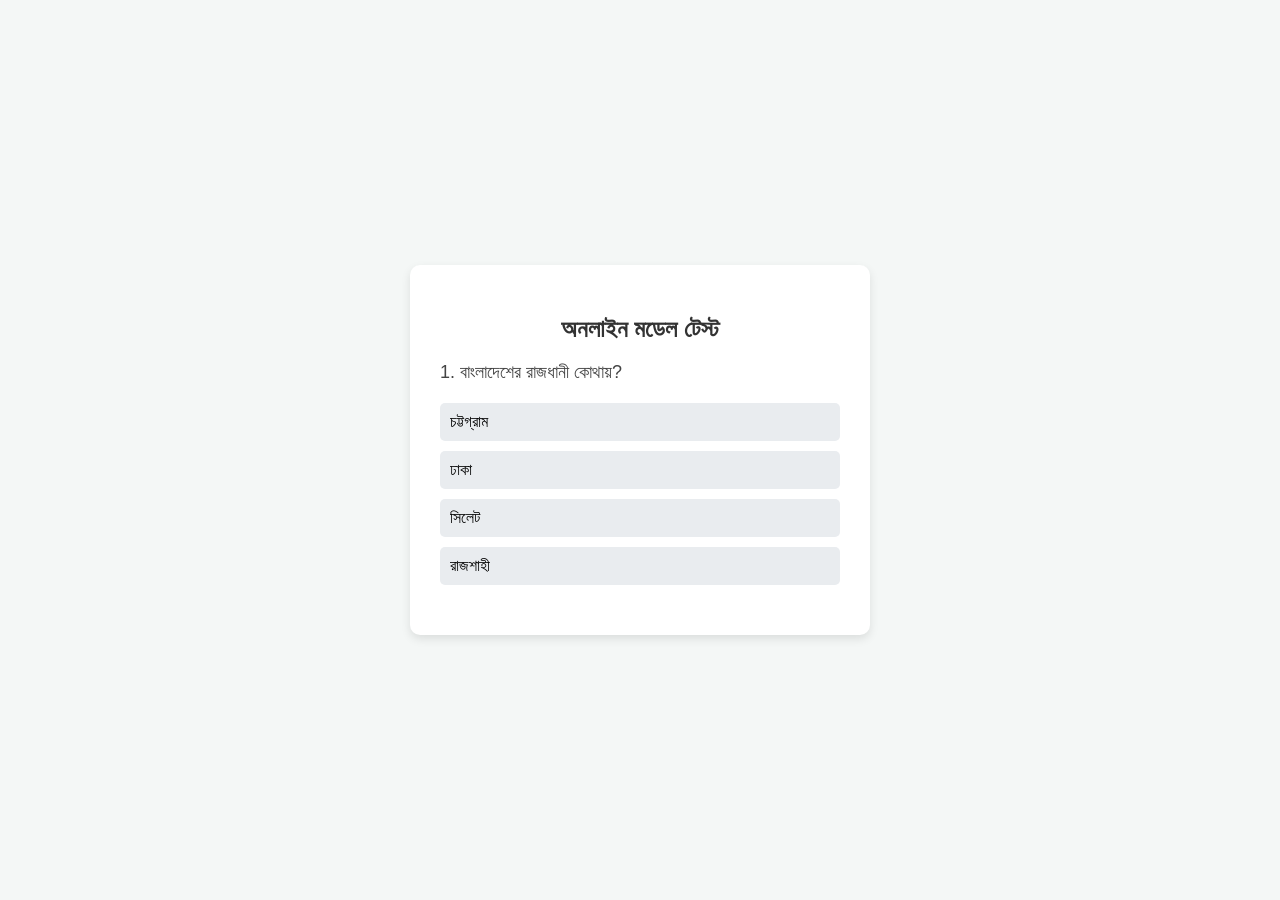
==== index.html @ a005f25f "Add initial HTML structure for quiz platform" ====
<!DOCTYPE html>
<html lang="bn">
<head>
    <meta charset="UTF-8">
    <meta name="viewport" content="width=device-width, initial-scale=1.0">
    <title>অনলাইন এক্সাম প্ল্যাটফর্ম</title>
    <link rel="stylesheet" href="style.css">
</head>
<body>

    <div class="quiz-container">
        <h2>অনলাইন মডেল টেস্ট</h2>
        <div id="quiz">
            <div class="question" id="question">প্রশ্ন এখানে লোড হবে...</div>
            <div class="options" id="options">
                <!-- অপশনগুলো এখানে জাভাস্ক্রিপ্ট দ্বারা যুক্ত হবে -->
            </div>
        </div>
        <button id="next-btn" onclick="nextQuestion()">পরবর্তী প্রশ্ন</button>
        <div id="result" class="result"></div>
    </div>

    <script src="app.js"></script>
</body>
</html>
---- style.css ----
body {
    font-family: 'Segoe UI', Tahoma, Geneva, Verdana, sans-serif;
    background-color: #f4f7f6;
    display: flex;
    justify-content: center;
    align-items: center;
    height: 100vh;
    margin: 0;
}

.quiz-container {
    background: #ffffff;
    padding: 30px;
    border-radius: 10px;
    box-shadow: 0 4px 10px rgba(0, 0, 0, 0.1);
    width: 400px;
}

h2 {
    text-align: center;
    color: #333;
}

.question {
    font-size: 18px;
    margin-bottom: 20px;
    color: #444;
}

.options button {
    display: block;
    width: 100%;
    padding: 10px;
    margin-bottom: 10px;
    background: #e9ecef;
    border: none;
    border-radius: 5px;
    cursor: pointer;
    font-size: 16px;
    text-align: left;
    transition: 0.3s;
}

.options button:hover {
    background: #007bff;
    color: white;
}

#next-btn {
    width: 100%;
    padding: 10px;
    background: #28a745;
    color: white;
    border: none;
    border-radius: 5px;
    cursor: pointer;
    font-size: 16px;
    margin-top: 15px;
}

.result {
    text-align: center;
    font-size: 20px;
    font-weight: bold;
    margin-top: 20px;
}
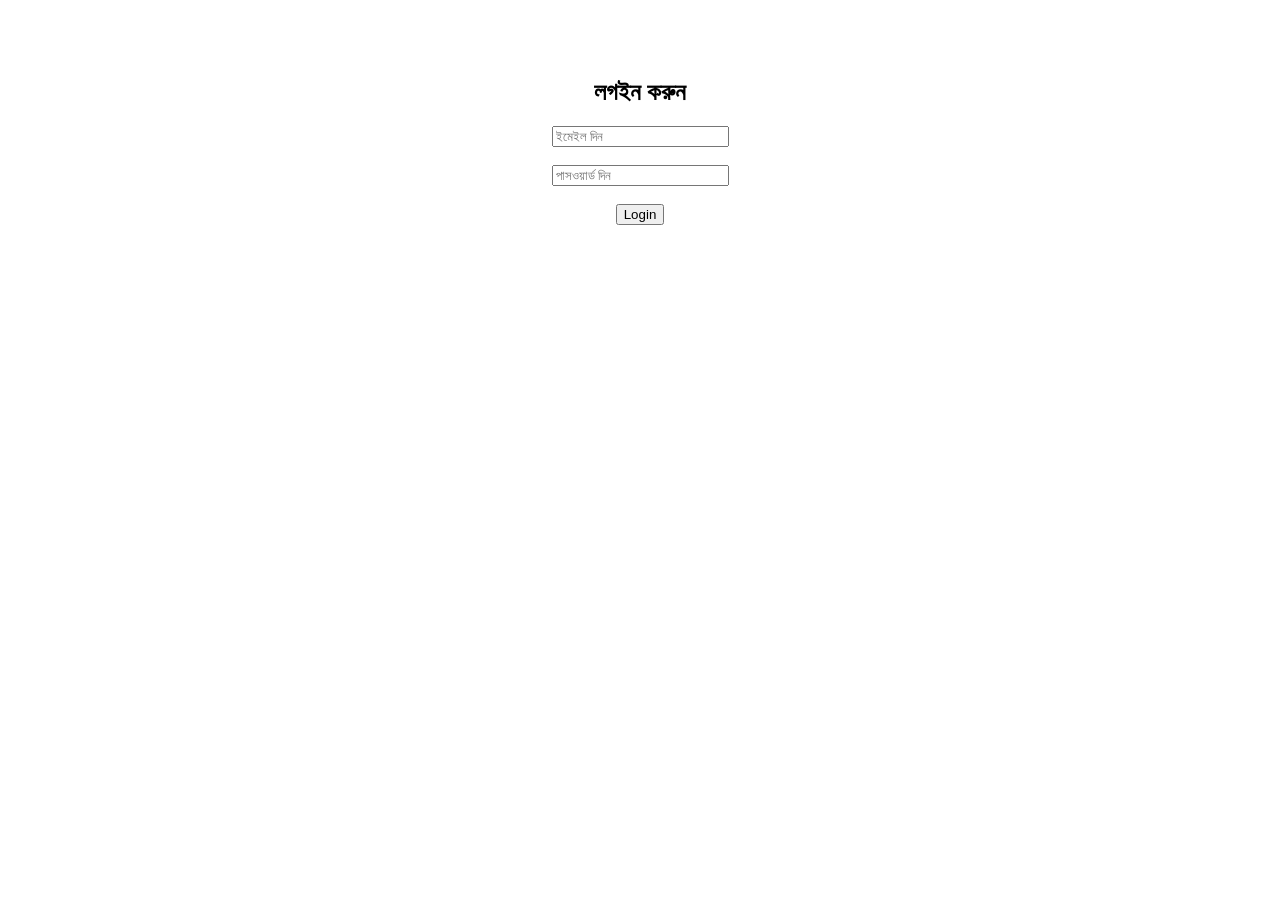
==== commit 7d2fd74e: "Revamp index.html for Siyam Dashboard" ====
--- a/index.html
+++ b/index.html
@@ -1,25 +1,54 @@
-<!DOCTYPE html>
+ <!DOCTYPE html>
 <html lang="bn">
 <head>
     <meta charset="UTF-8">
-    <meta name="viewport" content="width=device-width, initial-scale=1.0">
-    <title>অনলাইন এক্সাম প্ল্যাটফর্ম</title>
-    <link rel="stylesheet" href="style.css">
+    <title>Siyam Dashboard</title>
+    <style>
+        body { font-family: sans-serif; text-align: center; padding: 50px; }
+        .hidden { display: none; }
+        .dashboard-btn { padding: 15px 30px; margin: 10px; cursor: pointer; display: block; width: 200px; margin-left: auto; margin-right: auto; }
+    </style>
 </head>
 <body>
 
-    <div class="quiz-container">
-        <h2>অনলাইন মডেল টেস্ট</h2>
-        <div id="quiz">
-            <div class="question" id="question">প্রশ্ন এখানে লোড হবে...</div>
-            <div class="options" id="options">
-                <!-- অপশনগুলো এখানে জাভাস্ক্রিপ্ট দ্বারা যুক্ত হবে -->
-            </div>
-        </div>
-        <button id="next-btn" onclick="nextQuestion()">পরবর্তী প্রশ্ন</button>
-        <div id="result" class="result"></div>
+    <!-- লগইন সেকশন -->
+    <div id="login-section">
+        <h2>লগইন করুন</h2>
+        <input type="email" id="email" placeholder="ইমেইল দিন"><br><br>
+        <input type="password" id="password" placeholder="পাসওয়ার্ড দিন"><br><br>
+        <button onclick="checkLogin()">Login</button>
     </div>
 
-    <script src="app.js"></script>
+    <!-- ড্যাশবোর্ড সেকশন -->
+    <div id="dashboard" class="hidden">
+        <h1>স্বাগতম, Siyam!</h1>
+        <button class="dashboard-btn" onclick="showSection('home')">Home</button>
+        <button class="dashboard-btn" onclick="showSection('exam')">Exam</button>
+        <button class="dashboard-btn" onclick="showSection('profile')">Profile</button>
+        <button class="dashboard-btn" onclick="showSection('leaderboard')">Leaderboard</button>
+        <button class="dashboard-btn" onclick="location.reload()" style="background: red; color: white;">Logout</button>
+    </div>
+
+    <div id="content-area"></div>
+
+    <script>
+        function checkLogin() {
+            const email = document.getElementById('email').value;
+            const pass = document.getElementById('password').value;
+
+            if (email === "siyam19065@gmail.com" && pass === "Siyam123@#") {
+                document.getElementById('login-section').style.display = 'none';
+                document.getElementById('dashboard').classList.remove('hidden');
+            } else {
+                alert("ভুল ইমেইল বা পাসওয়ার্ড!");
+            }
+        }
+
+        function showSection(section) {
+            const area = document.getElementById('content-area');
+            area.innerHTML = `<h2>আপনি এখন ${section.toUpperCase()} সেকশনে আছেন</h2>`;
+        }
+    </script>
 </body>
 </html>
+
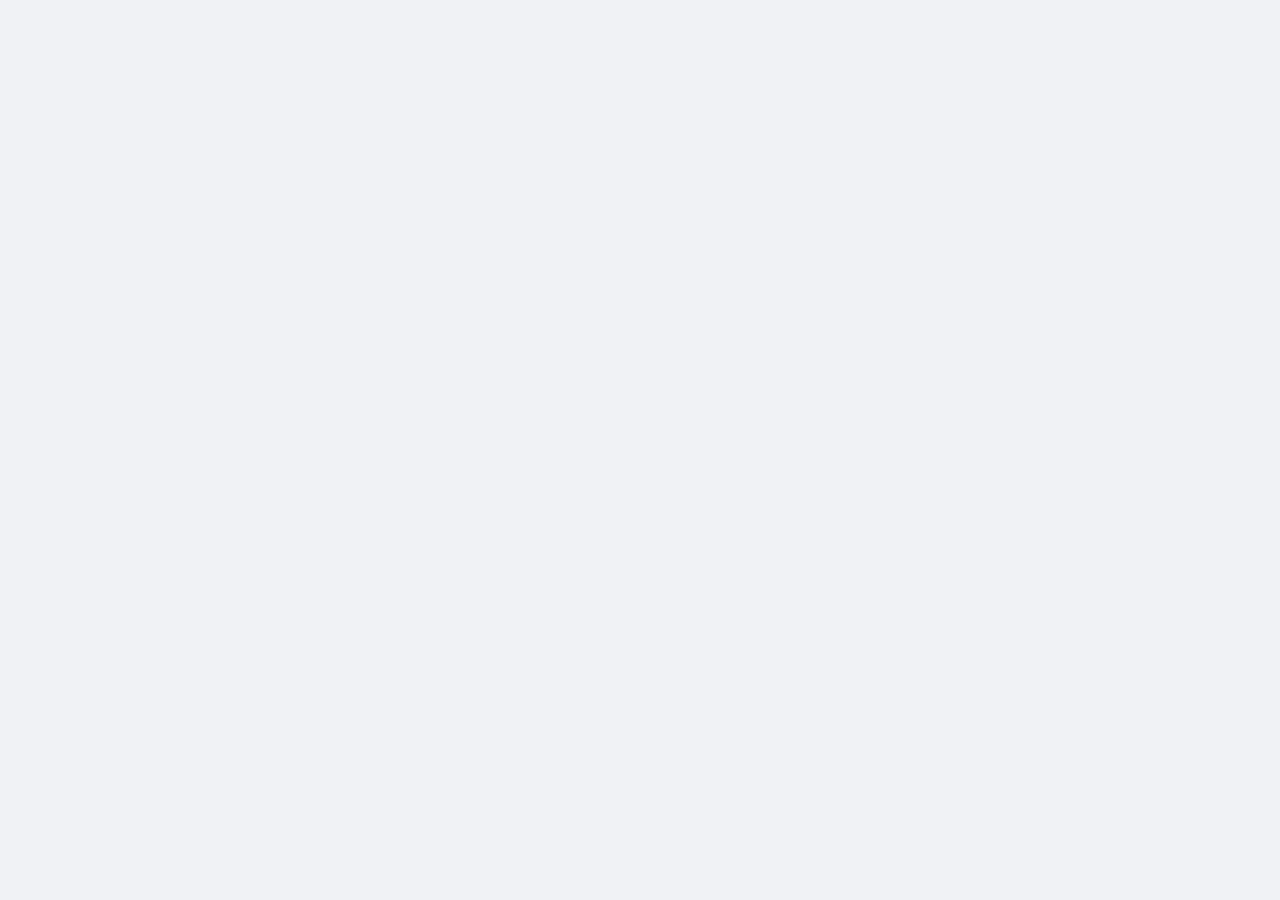
==== commit 339e0ed0: "Revamp index.html for dashboard layout and styles Updated HTML structure and styles for the dashboar" ====
--- a/index.html
+++ b/index.html
@@ -1,54 +1,370 @@
- <!DOCTYPE html>
+<!DOCTYPE html>
 <html lang="bn">
 <head>
     <meta charset="UTF-8">
-    <title>Siyam Dashboard</title>
+    <meta name="viewport" content="width=device-width, initial-scale=1.0">
+    <title>প্রো এক্সাম ড্যাশবোর্ড | ন্যানো টেকনোলজি</title>
+    <!-- Google Fonts (Poppins & Noto Sans Bengali) -->
+    <link href="https://fonts.googleapis.com/css2?family=Poppins:wght@300;400;500;600;700&family=Noto+Sans+Bengali:wght@400;500;700&display=swap" rel="stylesheet">
+    <!-- Font Awesome Icons -->
+    <link rel="stylesheet" href="https://cdnjs.cloudflare.com/ajax/libs/font-awesome/6.4.0/css/all.min.css">
+    
     <style>
-        body { font-family: sans-serif; text-align: center; padding: 50px; }
-        .hidden { display: none; }
-        .dashboard-btn { padding: 15px 30px; margin: 10px; cursor: pointer; display: block; width: 200px; margin-left: auto; margin-right: auto; }
-    </style>
-</head>
-<body>
-
-    <!-- লগইন সেকশন -->
-    <div id="login-section">
-        <h2>লগইন করুন</h2>
-        <input type="email" id="email" placeholder="ইমেইল দিন"><br><br>
-        <input type="password" id="password" placeholder="পাসওয়ার্ড দিন"><br><br>
-        <button onclick="checkLogin()">Login</button>
-    </div>
-
-    <!-- ড্যাশবোর্ড সেকশন -->
-    <div id="dashboard" class="hidden">
-        <h1>স্বাগতম, Siyam!</h1>
-        <button class="dashboard-btn" onclick="showSection('home')">Home</button>
-        <button class="dashboard-btn" onclick="showSection('exam')">Exam</button>
-        <button class="dashboard-btn" onclick="showSection('profile')">Profile</button>
-        <button class="dashboard-btn" onclick="showSection('leaderboard')">Leaderboard</button>
-        <button class="dashboard-btn" onclick="location.reload()" style="background: red; color: white;">Logout</button>
-    </div>
-
-    <div id="content-area"></div>
-
-    <script>
-        function checkLogin() {
-            const email = document.getElementById('email').value;
-            const pass = document.getElementById('password').value;
-
-            if (email === "siyam19065@gmail.com" && pass === "Siyam123@#") {
-                document.getElementById('login-section').style.display = 'none';
-                document.getElementById('dashboard').classList.remove('hidden');
-            } else {
-                alert("ভুল ইমেইল বা পাসওয়ার্ড!");
-            }
-        }
-
-        function showSection(section) {
-            const area = document.getElementById('content-area');
-            area.innerHTML = `<h2>আপনি এখন ${section.toUpperCase()} সেকশনে আছেন</h2>`;
-        }
-    </script>
-</body>
-</html>
-
+        /* --- CSS VARIABLES & RESET --- */
+        :root {
+            --primary-color: #3b82f6; /* আধুনিক ব্লু */
+            --secondary-color: #10b981; /* সাকসেস গ্রিন */
+            --bg-color: #f0f2f5;
+            --sidebar-color: #ffffff;
+            --text-dark: #1f2937;
+            --text-light: #6b7280;
+            --card-shadow: 0 10px 15px -3px rgba(0, 0, 0, 0.1), 0 4px 6px -2px rgba(0, 0, 0, 0.05);
+            --font-primary: 'Poppins', sans-serif;
+            --font-bengali: 'Noto Sans Bengali', sans-serif;
+        }
+
+        * {
+            margin: 0;
+            padding: 0;
+            box-sizing: border-box;
+        }
+
+        body {
+            font-family: var(--font-primary);
+            background-color: var(--bg-color);
+            color: var(--text-dark);
+            display: flex;
+            min-height: 100vh;
+            overflow-x: hidden;
+        }
+
+        /* --- LOGIN SECTION (Initial State) --- */
+        #login-section {
+            position: fixed;
+            top: 0; left: 0; width: 100%; height: 100%;
+            background: linear-gradient(135h, #667eea 0%, #764ba2 100%);
+            display: flex;
+            justify-content: center;
+            align-items: center;
+            z-index: 1000;
+            padding: 20px;
+        }
+
+        .login-box {
+            background: rgba(255, 255, 255, 0.95);
+            padding: 40px;
+            border-radius: 20px;
+            width: 100%;
+            max-width: 400px;
+            box-shadow: 0 15px 25px rgba(0,0,0,0.2);
+            text-align: center;
+            backdrop-filter: blur(10px);
+        }
+
+        .login-box h2 {
+            font-family: var(--font-bengali);
+            color: var(--text-dark);
+            margin-bottom: 10px;
+        }
+
+        .login-box p { color: var(--text-light); margin-bottom: 30px; }
+
+        .input-group {
+            position: relative;
+            margin-bottom: 20px;
+            text-align: left;
+        }
+
+        .input-group i {
+            position: absolute;
+            left: 15px;
+            top: 50%;
+            transform: translateY(-50%);
+            color: var(--text-light);
+        }
+
+        .input-group input {
+            width: 100%;
+            padding: 15px 15px 15px 45px;
+            border: 2px solid #e5e7eb;
+            border-radius: 12px;
+            font-size: 16px;
+            transition: all 0.3s;
+        }
+
+        .input-group input:focus {
+            border-color: var(--primary-color);
+            outline: none;
+            box-shadow: 0 0 0 4px rgba(59, 130, 246, 0.1);
+        }
+
+        .login-btn {
+            width: 100%;
+            padding: 15px;
+            background: var(--primary-color);
+            color: white;
+            border: none;
+            border-radius: 12px;
+            font-size: 18px;
+            font-weight: 600;
+            cursor: pointer;
+            transition: background 0.3s;
+            font-family: var(--font-bengali);
+        }
+
+        .login-btn:hover { background: #2563eb; }
+
+        .error-msg {
+            color: #ef4444;
+            margin-top: 10px;
+            font-size: 14px;
+            display: none;
+        }
+
+        /* --- DASHBOARD LAYOUT (Hidden by default) --- */
+        #dashboard-section {
+            display: none;
+            width: 100%;
+            display: flex;
+        }
+
+        /* Sidebar */
+        .sidebar {
+            width: 280px;
+            background: var(--sidebar-color);
+            padding: 30px;
+            display: flex;
+            flex-direction: column;
+            box-shadow: 2px 0 10px rgba(0,0,0,0.05);
+            position: fixed;
+            height: 100vh;
+            left: 0;
+            top: 0;
+            transition: all 0.3s ease;
+            z-index: 100;
+        }
+
+        .brand-logo {
+            font-size: 24px;
+            font-weight: 700;
+            color: var(--primary-color);
+            margin-bottom: 50px;
+            display: flex;
+            align-items: center;
+            gap: 10px;
+        }
+
+        .brand-logo img { width: 40px; height: 40px; }
+
+        .nav-links { list-style: none; }
+
+        .nav-links li { margin-bottom: 15px; }
+
+        .nav-links a {
+            text-decoration: none;
+            color: var(--text-light);
+            padding: 15px 20px;
+            display: flex;
+            align-items: center;
+            gap: 15px;
+            border-radius: 12px;
+            transition: all 0.3s;
+            font-weight: 500;
+            font-family: var(--font-bengali);
+        }
+
+        .nav-links a:hover, .nav-links a.active {
+            background: rgba(59, 130, 246, 0.1);
+            color: var(--primary-color);
+        }
+
+        .nav-links a i { width: 20px; text-align: center; }
+
+        .logout-link { margin-top: auto; color: #ef4444 !important; }
+        .logout-link:hover { background: rgba(239, 68, 68, 0.1) !important; }
+
+        /* Main Content */
+        .main-content {
+            margin-left: 280px;
+            flex: 1;
+            padding: 40px;
+            transition: margin-left 0.3s ease;
+        }
+
+        /* Header */
+        .header {
+            display: flex;
+            justify-content: space-between;
+            align-items: center;
+            margin-bottom: 40px;
+        }
+
+        .welcome-text h1 { font-size: 28px; font-weight: 700; color: var(--text-dark); }
+        .welcome-text p { color: var(--text-light); margin-top: 5px; }
+
+        .header-profile {
+            display: flex;
+            align-items: center;
+            gap: 15px;
+            background: white;
+            padding: 10px 20px;
+            border-radius: 50px;
+            box-shadow: var(--card-shadow);
+        }
+
+        .header-profile img { width: 40px; height: 40px; border-radius: 50%; }
+        .header-profile span { font-weight: 600; }
+
+        /* Dashboard Sections */
+        .content-section { display: none; opacity: 0; transition: opacity 0.5s ease; }
+        .content-section.active-section { display: block; opacity: 1; }
+
+        /* Cards Grid */
+        .dashboard-cards {
+            display: grid;
+            grid-template-columns: repeat(auto-fit, minmax(300px, 1fr));
+            gap: 30px;
+        }
+
+        .stat-card {
+            background: white;
+            padding: 30px;
+            border-radius: 20px;
+            box-shadow: var(--card-shadow);
+            display: flex;
+            align-items: center;
+            gap: 20px;
+            transition: transform 0.3s;
+        }
+
+        .stat-card:hover { transform: translateY(-5px); }
+
+        .icon-box {
+            width: 60px; height: 60px;
+            border-radius: 15px;
+            display: flex;
+            justify-content: center;
+            align-items: center;
+            font-size: 24px;
+        }
+
+        .stat-details h3 { font-size: 16px; color: var(--text-light); margin-bottom: 5px; }
+        .stat-details p { font-size: 24px; font-weight: 700; color: var(--text-dark); }
+
+        /* Colors for icons */
+        .bg-blue { background-color: rgba(59, 130, 246, 0.1); color: #3b82f6; }
+        .bg-green { background-color: rgba(16, 185, 129, 0.1); color: #10b981; }
+        .bg-yellow { background-color: rgba(245, 158, 11, 0.1); color: #f59e0b; }
+        .bg-red { background-color: rgba(239, 68, 68, 0.1); color: #ef4444; }
+
+        /* Exam Cards */
+        .exam-list {
+            display: grid;
+            grid-template-columns: repeat(auto-fill, minmax(280px, 1fr));
+            gap: 20px;
+            margin-top: 20px;
+        }
+
+        .exam-card {
+            background: white;
+            border-radius: 15px;
+            padding: 20px;
+            box-shadow: var(--card-shadow);
+            position: relative;
+            overflow: hidden;
+        }
+
+        .exam-card::before {
+            content: '';
+            position: absolute;
+            top: 0; left: 0;
+            width: 5px; height: 100%;
+            background: var(--primary-color);
+        }
+
+        .exam-header {
+            display: flex;
+            justify-content: space-between;
+            align-items: center;
+            margin-bottom: 15px;
+        }
+
+        .exam-type {
+            font-size: 12px; font-weight: 600;
+            color: var(--primary-color);
+            background: rgba(59, 130, 246, 0.1);
+            padding: 4px 10px;
+            border-radius: 20px;
+        }
+
+        .exam-status { font-size: 12px; color: var(--secondary-color); }
+
+        .exam-card h3 { font-family: var(--font-bengali); font-size: 18px; margin-bottom: 10px; }
+        .exam-meta { display: flex; gap: 15px; font-size: 14px; color: var(--text-light); margin-bottom: 15px; }
+        .exam-meta span { display: flex; align-items: center; gap: 5px; }
+
+        .start-exam-btn {
+            width: 100%;
+            padding: 12px;
+            background: var(--primary-color);
+            color: white;
+            border: none;
+            border-radius: 10px;
+            font-weight: 600;
+            cursor: pointer;
+            text-decoration: none;
+            display: inline-block;
+            text-align: center;
+            font-family: var(--font-bengali);
+        }
+        
+        .start-exam-btn:hover { background: #2563eb; }
+
+        /* Profile Section */
+        .profile-card {
+            background: white;
+            border-radius: 20px;
+            padding: 40px;
+            box-shadow: var(--card-shadow);
+            text-align: center;
+            max-width: 600px;
+            margin: 0 auto;
+        }
+
+        .profile-large-img { width: 120px; height: 120px; border-radius: 50%; margin-bottom: 20px; border: 5px solid var(--bg-color); }
+        .profile-card h2 { font-size: 24px; margin-bottom: 10px; }
+        .profile-card p.email { color: var(--text-light); margin-bottom: 20px; }
+        
+        .profile-stats {
+            display: flex; justify-content: center; gap: 30px;
+            border-top: 1px solid #e5e7eb;
+            border-bottom: 1px solid #e5e7eb;
+            padding: 20px 0;
+            margin-bottom: 20px;
+        }
+        .p-stat-box h4 { font-size: 14px; color: var(--text-light); }
+        .p-stat-box p { font-size: 20px; font-weight: 700; color: var(--primary-color); }
+
+        .edit-profile-btn {
+            padding: 10px 30px;
+            background: var(--bg-color);
+            color: var(--text-dark);
+            border: none;
+            border-radius: 10px;
+            cursor: pointer;
+            font-weight: 500;
+        }
+
+        /* Leaderboard Table */
+        .leaderboard-table {
+            background: white;
+            border-radius: 20px;
+            box-shadow: var(--card-shadow);
+            overflow: hidden;
+        }
+
+        table { width: 100%; border-collapse: collapse; }
+        th, td { text-align: left; padding: 20px; border-bottom: 1px solid #e5e7eb; font-family: var(--font-bengali); }
+        th { background: #f9fafb; font-weight: 600; color: var(--text-light); font-family: var(--font-primary); font-size: 14px;}
+        
+        .rank-cell { display: flex; align-items: center;
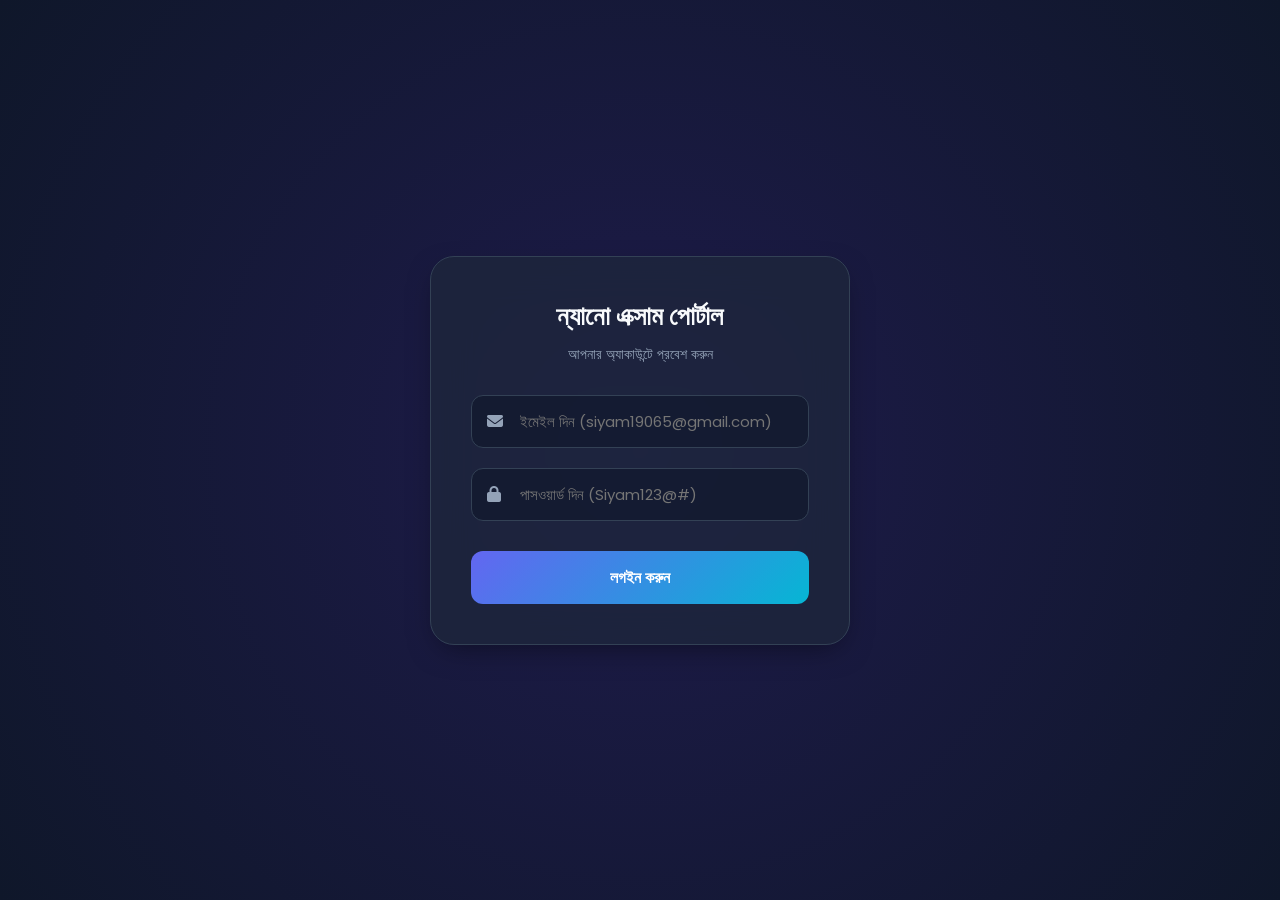
==== commit 9514a0cf: "Update index.html" ====
--- a/index.html
+++ b/index.html
@@ -3,46 +3,44 @@
 <head>
     <meta charset="UTF-8">
     <meta name="viewport" content="width=device-width, initial-scale=1.0">
-    <title>প্রো এক্সাম ড্যাশবোর্ড | ন্যানো টেকনোলজি</title>
-    <!-- Google Fonts (Poppins & Noto Sans Bengali) -->
+    <title>প্রো এক্সাম প্ল্যাটফর্ম | ন্যানো টেকনোলজি</title>
+    <!-- Google Fonts -->
     <link href="https://fonts.googleapis.com/css2?family=Poppins:wght@300;400;500;600;700&family=Noto+Sans+Bengali:wght@400;500;700&display=swap" rel="stylesheet">
-    <!-- Font Awesome Icons -->
+    <!-- FontAwesome Icons -->
     <link rel="stylesheet" href="https://cdnjs.cloudflare.com/ajax/libs/font-awesome/6.4.0/css/all.min.css">
     
     <style>
-        /* --- CSS VARIABLES & RESET --- */
         :root {
-            --primary-color: #3b82f6; /* আধুনিক ব্লু */
-            --secondary-color: #10b981; /* সাকসেস গ্রিন */
-            --bg-color: #f0f2f5;
-            --sidebar-color: #ffffff;
-            --text-dark: #1f2937;
-            --text-light: #6b7280;
-            --card-shadow: 0 10px 15px -3px rgba(0, 0, 0, 0.1), 0 4px 6px -2px rgba(0, 0, 0, 0.05);
-            --font-primary: 'Poppins', sans-serif;
-            --font-bengali: 'Noto Sans Bengali', sans-serif;
+            --primary: #6366f1;
+            --primary-dark: #4f46e5;
+            --accent: #06b6d4;
+            --bg-dark: #0f172a;
+            --bg-card: #1e293b;
+            --text-main: #f8fafc;
+            --text-muted: #94a3b8;
+            --border-color: #334155;
+            --shadow: 0 10px 30px -10px rgba(0,0,0,0.5);
         }
 
         * {
             margin: 0;
             padding: 0;
             box-sizing: border-box;
+            font-family: 'Poppins', 'Noto Sans Bengali', sans-serif;
         }
 
         body {
-            font-family: var(--font-primary);
-            background-color: var(--bg-color);
-            color: var(--text-dark);
-            display: flex;
+            background-color: var(--bg-dark);
+            color: var(--text-main);
             min-height: 100vh;
             overflow-x: hidden;
         }
 
-        /* --- LOGIN SECTION (Initial State) --- */
-        #login-section {
+        /* --- LOGIN SECTION --- */
+        #login-screen {
             position: fixed;
             top: 0; left: 0; width: 100%; height: 100%;
-            background: linear-gradient(135h, #667eea 0%, #764ba2 100%);
+            background: radial-gradient(circle at center, #1e1b4b 0%, #0f172a 100%);
             display: flex;
             justify-content: center;
             align-items: center;
@@ -50,24 +48,29 @@
             padding: 20px;
         }
 
-        .login-box {
-            background: rgba(255, 255, 255, 0.95);
+        .login-card {
+            background: rgba(30, 41, 59, 0.7);
+            backdrop-filter: blur(20px);
+            border: 1px solid var(--border-color);
             padding: 40px;
-            border-radius: 20px;
+            border-radius: 24px;
             width: 100%;
-            max-width: 400px;
-            box-shadow: 0 15px 25px rgba(0,0,0,0.2);
+            max-width: 420px;
+            box-shadow: var(--shadow);
             text-align: center;
-            backdrop-filter: blur(10px);
-        }
-
-        .login-box h2 {
-            font-family: var(--font-bengali);
-            color: var(--text-dark);
-            margin-bottom: 10px;
-        }
-
-        .login-box p { color: var(--text-light); margin-bottom: 30px; }
+        }
+
+        .login-card h2 {
+            font-size: 26px;
+            margin-bottom: 8px;
+            color: var(--text-main);
+        }
+
+        .login-card p {
+            color: var(--text-muted);
+            font-size: 14px;
+            margin-bottom: 30px;
+        }
 
         .input-group {
             position: relative;
@@ -77,294 +80,397 @@
 
         .input-group i {
             position: absolute;
-            left: 15px;
+            left: 16px;
             top: 50%;
             transform: translateY(-50%);
-            color: var(--text-light);
+            color: var(--text-muted);
         }
 
         .input-group input {
             width: 100%;
-            padding: 15px 15px 15px 45px;
-            border: 2px solid #e5e7eb;
+            padding: 14px 16px 14px 48px;
+            background: rgba(15, 23, 42, 0.6);
+            border: 1px solid var(--border-color);
             border-radius: 12px;
-            font-size: 16px;
-            transition: all 0.3s;
+            color: white;
+            font-size: 15px;
+            transition: all 0.3s ease;
         }
 
         .input-group input:focus {
-            border-color: var(--primary-color);
+            border-color: var(--primary);
             outline: none;
-            box-shadow: 0 0 0 4px rgba(59, 130, 246, 0.1);
+            box-shadow: 0 0 0 3px rgba(99, 102, 241, 0.2);
         }
 
         .login-btn {
             width: 100%;
-            padding: 15px;
-            background: var(--primary-color);
-            color: white;
+            padding: 14px;
+            background: linear-gradient(135deg, var(--primary), var(--accent));
             border: none;
             border-radius: 12px;
-            font-size: 18px;
+            color: white;
+            font-size: 16px;
             font-weight: 600;
             cursor: pointer;
-            transition: background 0.3s;
-            font-family: var(--font-bengali);
-        }
-
-        .login-btn:hover { background: #2563eb; }
-
-        .error-msg {
+            transition: opacity 0.3s ease;
+            margin-top: 10px;
+        }
+
+        .login-btn:hover {
+            opacity: 0.9;
+        }
+
+        .error-text {
             color: #ef4444;
-            margin-top: 10px;
-            font-size: 14px;
+            font-size: 13px;
+            margin-top: 15px;
             display: none;
         }
 
-        /* --- DASHBOARD LAYOUT (Hidden by default) --- */
-        #dashboard-section {
+        /* --- DASHBOARD SECTION --- */
+        #dashboard-screen {
             display: none;
-            width: 100%;
-            display: flex;
+            min-height: 100vh;
         }
 
         /* Sidebar */
         .sidebar {
-            width: 280px;
-            background: var(--sidebar-color);
+            width: 260px;
+            background: var(--bg-card);
+            border-right: 1px solid var(--border-color);
+            position: fixed;
+            top: 0; left: 0; height: 100%;
+            padding: 30px 20px;
+            display: flex;
+            flex-direction: column;
+            z-index: 100;
+        }
+
+        .brand {
+            font-size: 22px;
+            font-weight: 700;
+            color: var(--accent);
+            margin-bottom: 40px;
+            display: flex;
+            align-items: center;
+            gap: 12px;
+        }
+
+        .nav-menu {
+            list-style: none;
+            display: flex;
+            flex-direction: column;
+            gap: 10px;
+            flex: 1;
+        }
+
+        .nav-item a {
+            display: flex;
+            align-items: center;
+            gap: 15px;
+            padding: 14px 18px;
+            color: var(--text-muted);
+            text-decoration: none;
+            border-radius: 12px;
+            font-weight: 500;
+            transition: all 0.3s ease;
+        }
+
+        .nav-item a:hover, .nav-item a.active {
+            background: rgba(99, 102, 241, 0.15);
+            color: var(--text-main);
+            border-left: 4px solid var(--primary);
+        }
+
+        .logout-btn {
+            background: rgba(239, 68, 68, 0.1);
+            color: #ef4444 !important;
+            border-radius: 12px;
+            padding: 14px 18px;
+            border: none;
+            cursor: pointer;
+            display: flex;
+            align-items: center;
+            gap: 15px;
+            font-weight: 500;
+            width: 100%;
+            transition: background 0.3s;
+        }
+        .logout-btn:hover {
+            background: rgba(239, 68, 68, 0.2);
+        }
+
+        /* Main Content Area */
+        .main-container {
+            margin-left: 260px;
+            padding: 40px;
+        }
+
+        .top-header {
+            display: flex;
+            justify-content: space-between;
+            align-items: center;
+            margin-bottom: 40px;
+        }
+
+        .user-pill {
+            background: var(--bg-card);
+            border: 1px solid var(--border-color);
+            padding: 8px 16px;
+            border-radius: 50px;
+            display: flex;
+            align-items: center;
+            gap: 12px;
+        }
+
+        .user-pill img {
+            width: 35px; height: 35px;
+            border-radius: 50%;
+            object-fit: cover;
+        }
+
+        /* Panels */
+        .panel {
+            display: none;
+            animation: fadeIn 0.4s ease forwards;
+        }
+        .panel.active {
+            display: block;
+        }
+
+        @keyframes fadeIn {
+            from { opacity: 0; transform: translateY(10px); }
+            to { opacity: 1; transform: translateY(0); }
+        }
+
+        /* Stats Cards (Home) */
+        .stats-grid {
+            display: grid;
+            grid-template-columns: repeat(auto-fit, minmax(240px, 1fr));
+            gap: 20px;
+            margin-bottom: 30px;
+        }
+
+        .stat-card {
+            background: var(--bg-card);
+            border: 1px solid var(--border-color);
+            padding: 25px;
+            border-radius: 20px;
+            display: flex;
+            align-items: center;
+            gap: 20px;
+        }
+
+        .stat-icon {
+            width: 55px; height: 55px;
+            border-radius: 14px;
+            display: flex; justify-content: center; align-items: center;
+            font-size: 22px;
+            background: rgba(99, 102, 241, 0.1);
+            color: var(--primary);
+        }
+
+        .stat-info h3 { font-size: 14px; color: var(--text-muted); margin-bottom: 5px; }
+        .stat-info p { font-size: 24px; font-weight: 700; color: var(--text-main); }
+
+        /* General Card Design */
+        .content-card {
+            background: var(--bg-card);
+            border: 1px solid var(--border-color);
+            border-radius: 20px;
             padding: 30px;
-            display: flex;
-            flex-direction: column;
-            box-shadow: 2px 0 10px rgba(0,0,0,0.05);
-            position: fixed;
-            height: 100vh;
-            left: 0;
-            top: 0;
-            transition: all 0.3s ease;
-            z-index: 100;
-        }
-
-        .brand-logo {
-            font-size: 24px;
-            font-weight: 700;
-            color: var(--primary-color);
-            margin-bottom: 50px;
-            display: flex;
-            align-items: center;
-            gap: 10px;
-        }
-
-        .brand-logo img { width: 40px; height: 40px; }
-
-        .nav-links { list-style: none; }
-
-        .nav-links li { margin-bottom: 15px; }
-
-        .nav-links a {
-            text-decoration: none;
-            color: var(--text-light);
-            padding: 15px 20px;
-            display: flex;
-            align-items: center;
-            gap: 15px;
-            border-radius: 12px;
-            transition: all 0.3s;
-            font-weight: 500;
-            font-family: var(--font-bengali);
-        }
-
-        .nav-links a:hover, .nav-links a.active {
-            background: rgba(59, 130, 246, 0.1);
-            color: var(--primary-color);
-        }
-
-        .nav-links a i { width: 20px; text-align: center; }
-
-        .logout-link { margin-top: auto; color: #ef4444 !important; }
-        .logout-link:hover { background: rgba(239, 68, 68, 0.1) !important; }
-
-        /* Main Content */
-        .main-content {
-            margin-left: 280px;
-            flex: 1;
-            padding: 40px;
-            transition: margin-left 0.3s ease;
-        }
-
-        /* Header */
-        .header {
-            display: flex;
-            justify-content: space-between;
-            align-items: center;
-            margin-bottom: 40px;
-        }
-
-        .welcome-text h1 { font-size: 28px; font-weight: 700; color: var(--text-dark); }
-        .welcome-text p { color: var(--text-light); margin-top: 5px; }
-
-        .header-profile {
-            display: flex;
-            align-items: center;
-            gap: 15px;
-            background: white;
-            padding: 10px 20px;
-            border-radius: 50px;
-            box-shadow: var(--card-shadow);
-        }
-
-        .header-profile img { width: 40px; height: 40px; border-radius: 50%; }
-        .header-profile span { font-weight: 600; }
-
-        /* Dashboard Sections */
-        .content-section { display: none; opacity: 0; transition: opacity 0.5s ease; }
-        .content-section.active-section { display: block; opacity: 1; }
-
-        /* Cards Grid */
-        .dashboard-cards {
-            display: grid;
-            grid-template-columns: repeat(auto-fit, minmax(300px, 1fr));
-            gap: 30px;
-        }
-
-        .stat-card {
-            background: white;
-            padding: 30px;
-            border-radius: 20px;
-            box-shadow: var(--card-shadow);
-            display: flex;
-            align-items: center;
-            gap: 20px;
-            transition: transform 0.3s;
-        }
-
-        .stat-card:hover { transform: translateY(-5px); }
-
-        .icon-box {
-            width: 60px; height: 60px;
-            border-radius: 15px;
-            display: flex;
-            justify-content: center;
-            align-items: center;
-            font-size: 24px;
-        }
-
-        .stat-details h3 { font-size: 16px; color: var(--text-light); margin-bottom: 5px; }
-        .stat-details p { font-size: 24px; font-weight: 700; color: var(--text-dark); }
-
-        /* Colors for icons */
-        .bg-blue { background-color: rgba(59, 130, 246, 0.1); color: #3b82f6; }
-        .bg-green { background-color: rgba(16, 185, 129, 0.1); color: #10b981; }
-        .bg-yellow { background-color: rgba(245, 158, 11, 0.1); color: #f59e0b; }
-        .bg-red { background-color: rgba(239, 68, 68, 0.1); color: #ef4444; }
-
-        /* Exam Cards */
-        .exam-list {
-            display: grid;
-            grid-template-columns: repeat(auto-fill, minmax(280px, 1fr));
-            gap: 20px;
-            margin-top: 20px;
-        }
-
-        .exam-card {
-            background: white;
-            border-radius: 15px;
-            padding: 20px;
-            box-shadow: var(--card-shadow);
-            position: relative;
-            overflow: hidden;
-        }
-
-        .exam-card::before {
-            content: '';
-            position: absolute;
-            top: 0; left: 0;
-            width: 5px; height: 100%;
-            background: var(--primary-color);
-        }
-
-        .exam-header {
-            display: flex;
-            justify-content: space-between;
-            align-items: center;
-            margin-bottom: 15px;
-        }
-
-        .exam-type {
-            font-size: 12px; font-weight: 600;
-            color: var(--primary-color);
-            background: rgba(59, 130, 246, 0.1);
-            padding: 4px 10px;
-            border-radius: 20px;
-        }
-
-        .exam-status { font-size: 12px; color: var(--secondary-color); }
-
-        .exam-card h3 { font-family: var(--font-bengali); font-size: 18px; margin-bottom: 10px; }
-        .exam-meta { display: flex; gap: 15px; font-size: 14px; color: var(--text-light); margin-bottom: 15px; }
-        .exam-meta span { display: flex; align-items: center; gap: 5px; }
-
-        .start-exam-btn {
-            width: 100%;
-            padding: 12px;
-            background: var(--primary-color);
-            color: white;
-            border: none;
-            border-radius: 10px;
-            font-weight: 600;
-            cursor: pointer;
-            text-decoration: none;
-            display: inline-block;
-            text-align: center;
-            font-family: var(--font-bengali);
-        }
-        
-        .start-exam-btn:hover { background: #2563eb; }
-
-        /* Profile Section */
-        .profile-card {
-            background: white;
-            border-radius: 20px;
-            padding: 40px;
-            box-shadow: var(--card-shadow);
-            text-align: center;
-            max-width: 600px;
-            margin: 0 auto;
-        }
-
-        .profile-large-img { width: 120px; height: 120px; border-radius: 50%; margin-bottom: 20px; border: 5px solid var(--bg-color); }
-        .profile-card h2 { font-size: 24px; margin-bottom: 10px; }
-        .profile-card p.email { color: var(--text-light); margin-bottom: 20px; }
-        
-        .profile-stats {
-            display: flex; justify-content: center; gap: 30px;
-            border-top: 1px solid #e5e7eb;
-            border-bottom: 1px solid #e5e7eb;
-            padding: 20px 0;
-            margin-bottom: 20px;
-        }
-        .p-stat-box h4 { font-size: 14px; color: var(--text-light); }
-        .p-stat-box p { font-size: 20px; font-weight: 700; color: var(--primary-color); }
-
-        .edit-profile-btn {
-            padding: 10px 30px;
-            background: var(--bg-color);
-            color: var(--text-dark);
-            border: none;
-            border-radius: 10px;
-            cursor: pointer;
-            font-weight: 500;
-        }
-
-        /* Leaderboard Table */
-        .leaderboard-table {
-            background: white;
-            border-radius: 20px;
-            box-shadow: var(--card-shadow);
-            overflow: hidden;
-        }
-
-        table { width: 100%; border-collapse: collapse; }
-        th, td { text-align: left; padding: 20px; border-bottom: 1px solid #e5e7eb; font-family: var(--font-bengali); }
-        th { background: #f9fafb; font-weight: 600; color: var(--text-light); font-family: var(--font-primary); font-size: 14px;}
-        
-        .rank-cell { display: flex; align-items: center;
+        }
+
+        /* Responsive */
+        @media(max-width: 768px) {
+            .sidebar { width: 70px; padding: 20px 10px; }
+            .sidebar .brand span, .sidebar .nav-item span, .sidebar .logout-btn span { display: none; }
+            .main-container { margin-left: 70px; padding: 20px; }
+        }
+    </style>
+</head>
+<body>
+
+    <!-- ১. লগইন সেকশন -->
+    <div id="login-screen">
+        <div class="login-card">
+            <h2>ন্যানো এক্সাম পোর্টাল</h2>
+            <p>আপনার অ্যাকাউন্টে প্রবেশ করুন</p>
+            
+            <div class="input-group">
+                <i class="fa-solid fa-envelope"></i>
+                <input type="email" id="email-input" placeholder="ইমেইল দিন (siyam19065@gmail.com)">
+            </div>
+            
+            <div class="input-group">
+                <i class="fa-solid fa-lock"></i>
+                <input type="password" id="pass-input" placeholder="পাসওয়ার্ড দিন (Siyam123@#)">
+            </div>
+
+            <button class="login-btn" onclick="handleLogin()">লগইন করুন</button>
+            <div id="error-msg" class="error-text">ভুল ইমেইল বা পাসওয়ার্ড দেওয়া হয়েছে!</div>
+        </div>
+    </div>
+
+    <!-- ২. ড্যাশবোর্ড সেকশন -->
+    <div id="dashboard-screen">
+        <!-- সাইডবার -->
+        <div class="sidebar">
+            <div class="brand">
+                <i class="fa-solid fa-microchip"></i>
+                <span>ন্যানোটেক</span>
+            </div>
+            <ul class="nav-menu">
+                <li class="nav-item">
+                    <a href="#" class="active" onclick="switchTab('home', event)">
+                        <i class="fa-solid fa-house"></i>
+                        <span>Home</span>
+                    </a>
+                </li>
+                <li class="nav-item">
+                    <a href="#" onclick="switchTab('exam', event)">
+                        <i class="fa-solid fa-file-pen"></i>
+                        <span>Exam</span>
+                    </a>
+                </li>
+                <li class="nav-item">
+                    <a href="#" onclick="switchTab('profile', event)">
+                        <i class="fa-solid fa-user"></i>
+                        <span>Profile</span>
+                    </a>
+                </li>
+                <li class="nav-item">
+                    <a href="#" onclick="switchTab('leaderboard', event)">
+                        <i class="fa-solid fa-trophy"></i>
+                        <span>Leaderboard</span>
+                    </a>
+                </li>
+            </ul>
+            <button class="logout-btn" onclick="handleLogout()">
+                <i class="fa-solid fa-right-from-bracket"></i>
+                <span>লগআউট</span>
+            </button>
+        </div>
+
+        <!-- মেইন কনটেন্ট -->
+        <div class="main-container">
+            <header class="top-header">
+                <div>
+                    <h1 id="page-title" style="font-size: 24px;">হোম ড্যাশবোর্ড</h1>
+                    <p style="color: var(--text-muted); font-size: 14px;">স্বাগতম, আপনার প্রস্তুতি চালিয়ে যান।</p>
+                </div>
+                <div class="user-pill">
+                    <img src="https://images.unsplash.com/photo-1534528741775-53994a69daeb?w=100" alt="Avatar">
+                    <span style="font-weight: 600; font-size: 14px;">Siyam</span>
+                </div>
+            </header>
+
+            <!-- Home Panel -->
+            <div id="home-panel" class="panel active">
+                <div class="stats-grid">
+                    <div class="stat-card">
+                        <div class="stat-icon"><i class="fa-solid fa-clipboard-check"></i></div>
+                        <div class="stat-info">
+                            <h3>মোট পরীক্ষা</h3>
+                            <p>১২টি</p>
+                        </div>
+                    </div>
+                    <div class="stat-card">
+                        <div class="stat-icon" style="color: #10b981; background: rgba(16, 185, 129, 0.1);"><i class="fa-solid fa-star"></i></div>
+                        <div class="stat-info">
+                            <h3>গড় স্কোর</h3>
+                            <p>৮৫%</p>
+                        </div>
+                    </div>
+                    <div class="stat-card">
+                        <div class="stat-icon" style="color: #f59e0b; background: rgba(245, 158, 11, 0.1);"><i class="fa-solid fa-ranking-star"></i></div>
+                        <div class="stat-info">
+                            <h3>লিডারবোর্ড পজিশন</h3>
+                            <p>৪র্থ</p>
+                        </div>
+                    </div>
+                </div>
+                <div class="content-card">
+                    <h2 style="font-size: 18px; margin-bottom: 10px;">নোটিশ বোর্ড</h2>
+                    <p style="color: var(--text-muted);">আগামীকাল নতুন মডেল টেস্ট পরীক্ষা শুরু হবে। সময়মতো অংশ নিন।</p>
+                </div>
+            </div>
+
+            <!-- Exam Panel -->
+            <div id="exam-panel" class="panel">
+                <div class="content-card">
+                    <h2 style="font-size: 18px; margin-bottom: 15px;">চলমান পরীক্ষা সমূহ</h2>
+                    <p style="color: var(--text-muted); margin-bottom: 20px;">এখানে আপনার বিষয়ভিত্তিক এক্সাম লিস্ট থাকবে।</p>
+                    <button style="padding: 10px 20px; background: var(--primary); border: none; border-radius: 8px; color: white; cursor: pointer;">পরীক্ষায় অংশ নিন</button>
+                </div>
+            </div>
+
+            <!-- Profile Panel -->
+            <div id="profile-panel" class="panel">
+                <div class="content-card" style="max-width: 500px; text-align: center;">
+                    <img src="https://images.unsplash.com/photo-1534528741775-53994a69daeb?w=200" style="width: 90px; height: 90px; border-radius: 50%; margin-bottom: 15px; border: 3px solid var(--primary);">
+                    <h2>Siyam</h2>
+                    <p style="color: var(--text-muted); margin-bottom: 20px;">siyam19065@gmail.com</p>
+                    <div style="background: rgba(15, 23, 42, 0.4); padding: 15px; border-radius: 12px; border: 1px solid var(--border-color);">
+                        <p style="font-size: 14px;">স্ট্যাটাস: <span style="color: #10b981; font-weight: 600;">অ্যাক্টিভ মেম্বার</span></p>
+                    </div>
+                </div>
+            </div>
+
+            <!-- Leaderboard Panel -->
+            <div id="leaderboard-panel" class="panel">
+                <div class="content-card">
+                    <h2 style="font-size: 18px; margin-bottom: 15px;">টপ স্কোরার তালিকা</h2>
+                    <p style="color: var(--text-muted);">শীর্ষস্থান অর্জনকারীদের তালিকা এখানে দেখা যাবে।</p>
+                </div>
+            </div>
+
+        </div>
+    </div>
+
+    <script>
+        function handleLogin() {
+            const email = document.getElementById('email-input').value.trim();
+            const pass = document.getElementById('pass-input').value.trim();
+            const errorMsg = document.getElementById('error-msg');
+
+            if (email === "siyam19065@gmail.com" && pass === "Siyam123@#") {
+                document.getElementById('login-screen').style.display = 'none';
+                document.getElementById('dashboard-screen').style.display = 'block';
+            } else {
+                errorMsg.style.display = 'block';
+            }
+        }
+
+        function handleLogout() {
+            document.getElementById('dashboard-screen').style.display = 'none';
+            document.getElementById('login-screen').style.display = 'flex';
+            document.getElementById('email-input').value = '';
+            document.getElementById('pass-input').value = '';
+            document.getElementById('error-msg').style.display = 'none';
+        }
+
+        function switchTab(tabName, event) {
+            event.preventDefault();
+
+            // সাইডবারের একটিভ ক্লাস পরিবর্তন
+            document.querySelectorAll('.nav-item a').forEach(el => el.classList.remove('active'));
+            event.currentTarget.classList.add('active');
+
+            // প্যানেলগুলো হাইড ও শো করা
+            document.querySelectorAll('.panel').forEach(el => el.classList.remove('active'));
+            document.getElementById(`${tabName}-panel`).classList.add('active');
+
+            // হেডার টাইটেল পরিবর্তন
+            const titles = {
+                'home': 'হোম ড্যাশবোর্ড',
+                'exam': 'এক্সাম সেকশন',
+                'profile': 'প্রোফাইল সেকশন',
+                'leaderboard': 'লিডারবোর্ড'
+            };
+            document.getElementById('page-title').innerText = titles[tabName];
+        }
+    </script>
+</body>
+</html>
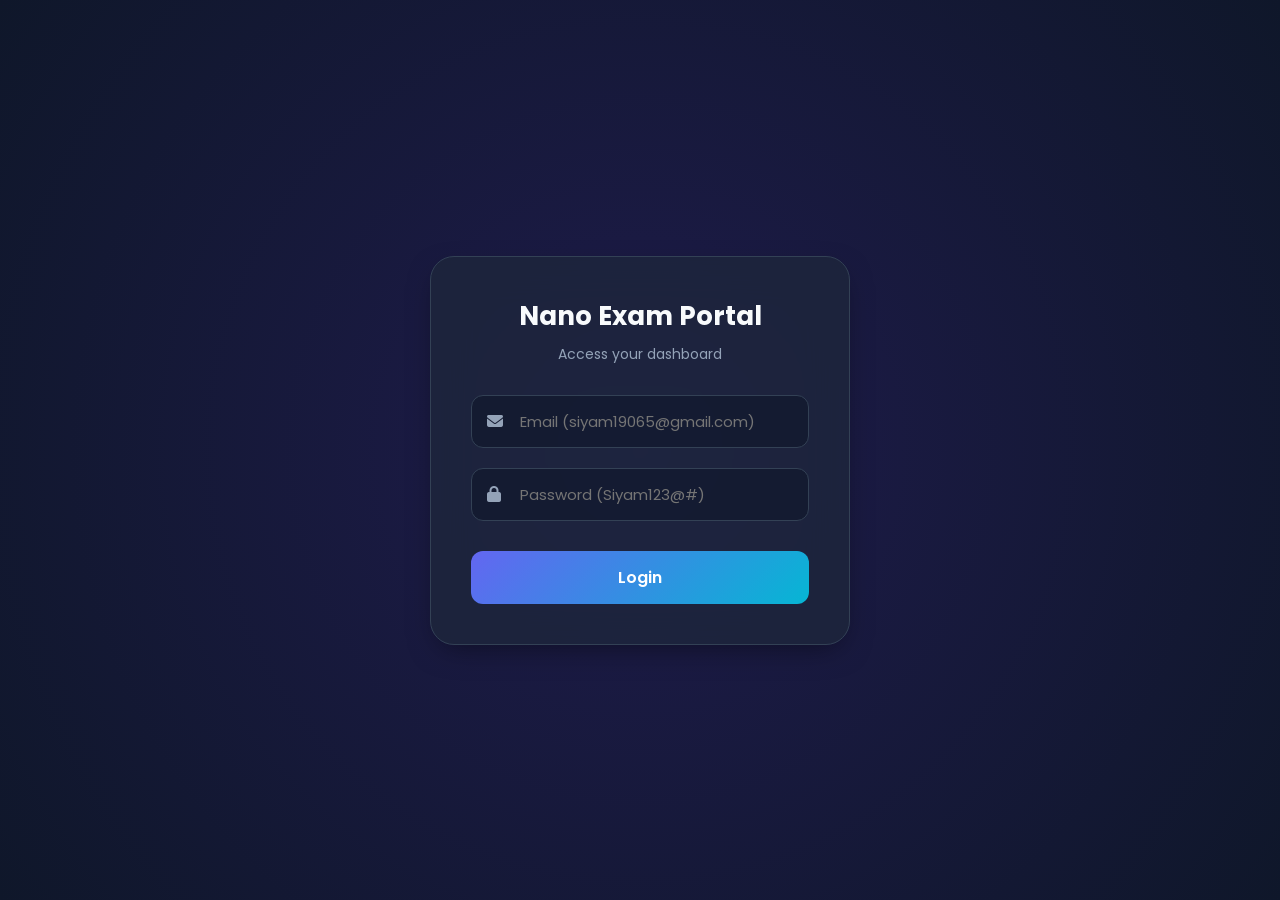
==== commit 8817d8c2: "Translate text to English and adjust layout styles Updated text from Bengali to English for better a" ====
--- a/index.html
+++ b/index.html
@@ -1,11 +1,11 @@
 <!DOCTYPE html>
-<html lang="bn">
+<html lang="en">
 <head>
     <meta charset="UTF-8">
     <meta name="viewport" content="width=device-width, initial-scale=1.0">
-    <title>প্রো এক্সাম প্ল্যাটফর্ম | ন্যানো টেকনোলজি</title>
+    <title>Pro Exam Platform | Nano Tech</title>
     <!-- Google Fonts -->
-    <link href="https://fonts.googleapis.com/css2?family=Poppins:wght@300;400;500;600;700&family=Noto+Sans+Bengali:wght@400;500;700&display=swap" rel="stylesheet">
+    <link href="https://fonts.googleapis.com/css2?family=Poppins:wght@300;400;500;600;700&display=swap" rel="stylesheet">
     <!-- FontAwesome Icons -->
     <link rel="stylesheet" href="https://cdnjs.cloudflare.com/ajax/libs/font-awesome/6.4.0/css/all.min.css">
     
@@ -26,7 +26,7 @@
             margin: 0;
             padding: 0;
             box-sizing: border-box;
-            font-family: 'Poppins', 'Noto Sans Bengali', sans-serif;
+            font-family: 'Poppins', sans-serif;
         }
 
         body {
@@ -134,7 +134,7 @@
             min-height: 100vh;
         }
 
-        /* Sidebar */
+        /* Sidebar for Desktop */
         .sidebar {
             width: 260px;
             background: var(--bg-card);
@@ -204,24 +204,25 @@
         /* Main Content Area */
         .main-container {
             margin-left: 260px;
-            padding: 40px;
+            padding: 30px;
+            padding-bottom: 90px; /* Space for mobile bottom nav */
         }
 
         .top-header {
             display: flex;
             justify-content: space-between;
             align-items: center;
-            margin-bottom: 40px;
+            margin-bottom: 30px;
+            background: var(--bg-card);
+            padding: 15px 20px;
+            border-radius: 16px;
+            border: 1px solid var(--border-color);
         }
 
         .user-pill {
-            background: var(--bg-card);
-            border: 1px solid var(--border-color);
-            padding: 8px 16px;
-            border-radius: 50px;
-            display: flex;
-            align-items: center;
-            gap: 12px;
+            display: flex;
+            align-items: center;
+            gap: 10px;
         }
 
         .user-pill img {
@@ -249,13 +250,13 @@
             display: grid;
             grid-template-columns: repeat(auto-fit, minmax(240px, 1fr));
             gap: 20px;
-            margin-bottom: 30px;
+            margin-bottom: 25px;
         }
 
         .stat-card {
             background: var(--bg-card);
             border: 1px solid var(--border-color);
-            padding: 25px;
+            padding: 20px;
             border-radius: 20px;
             display: flex;
             align-items: center;
@@ -263,63 +264,110 @@
         }
 
         .stat-icon {
-            width: 55px; height: 55px;
+            width: 50px; height: 50px;
             border-radius: 14px;
             display: flex; justify-content: center; align-items: center;
-            font-size: 22px;
+            font-size: 20px;
             background: rgba(99, 102, 241, 0.1);
             color: var(--primary);
         }
 
-        .stat-info h3 { font-size: 14px; color: var(--text-muted); margin-bottom: 5px; }
-        .stat-info p { font-size: 24px; font-weight: 700; color: var(--text-main); }
+        .stat-info h3 { font-size: 13px; color: var(--text-muted); margin-bottom: 4px; }
+        .stat-info p { font-size: 22px; font-weight: 700; color: var(--text-main); }
 
         /* General Card Design */
         .content-card {
             background: var(--bg-card);
             border: 1px solid var(--border-color);
             border-radius: 20px;
-            padding: 30px;
-        }
-
-        /* Responsive */
+            padding: 25px;
+        }
+
+        /* Responsive Design for Mobile */
         @media(max-width: 768px) {
-            .sidebar { width: 70px; padding: 20px 10px; }
-            .sidebar .brand span, .sidebar .nav-item span, .sidebar .logout-btn span { display: none; }
-            .main-container { margin-left: 70px; padding: 20px; }
+            .sidebar {
+                width: 100%;
+                height: 70px;
+                top: auto;
+                bottom: 0;
+                left: 0;
+                flex-direction: row;
+                justify-content: space-around;
+                align-items: center;
+                padding: 0 10px;
+                border-right: none;
+                border-top: 1px solid var(--border-color);
+                background: rgba(30, 41, 59, 0.95);
+                backdrop-filter: blur(10px);
+            }
+
+            .sidebar .brand, .sidebar .logout-btn {
+                display: none;
+            }
+
+            .nav-menu {
+                flex-direction: row;
+                justify-content: space-around;
+                width: 100%;
+                gap: 0;
+            }
+
+            .nav-item a {
+                flex-direction: column;
+                gap: 4px;
+                padding: 8px 12px;
+                font-size: 11px;
+                border-left: none !important;
+                border-radius: 8px;
+            }
+
+            .nav-item a i {
+                font-size: 18px;
+            }
+
+            .nav-item a.active {
+                background: rgba(99, 102, 241, 0.2);
+                color: var(--accent);
+            }
+
+            .main-container {
+                margin-left: 0;
+                padding: 15px;
+                padding-bottom: 90px;
+            }
         }
     </style>
 </head>
 <body>
 
-    <!-- ১. লগইন সেকশন -->
+    <!-- 1. Login Section -->
     <div id="login-screen">
         <div class="login-card">
-            <h2>ন্যানো এক্সাম পোর্টাল</h2>
-            <p>আপনার অ্যাকাউন্টে প্রবেশ করুন</p>
+            <h2>Nano Exam Portal</h2>
+            <p>Access your dashboard</p>
             
             <div class="input-group">
                 <i class="fa-solid fa-envelope"></i>
-                <input type="email" id="email-input" placeholder="ইমেইল দিন (siyam19065@gmail.com)">
+                <input type="email" id="email-input" placeholder="Email (siyam19065@gmail.com)">
             </div>
             
             <div class="input-group">
                 <i class="fa-solid fa-lock"></i>
-                <input type="password" id="pass-input" placeholder="পাসওয়ার্ড দিন (Siyam123@#)">
-            </div>
-
-            <button class="login-btn" onclick="handleLogin()">লগইন করুন</button>
-            <div id="error-msg" class="error-text">ভুল ইমেইল বা পাসওয়ার্ড দেওয়া হয়েছে!</div>
+                <input type="password" id="pass-input" placeholder="Password (Siyam123@#)">
+            </div>
+
+            <button class="login-btn" onclick="handleLogin()">Login</button>
+            <div id="error-msg" class="error-text">Invalid email or password!</div>
         </div>
     </div>
 
-    <!-- ২. ড্যাশবোর্ড সেকশন -->
+    <!-- 2. Dashboard Section -->
     <div id="dashboard-screen">
-        <!-- সাইডবার -->
+        <!-- Sidebar / Bottom Nav -->
         <div class="sidebar">
             <div class="brand">
                 <i class="fa-solid fa-microchip"></i>
-                <span>ন্যানোটেক</span>
+                <span>Nanotech</span>
             </div>
             <ul class="nav-menu">
                 <li class="nav-item">
@@ -349,16 +397,16 @@
             </ul>
             <button class="logout-btn" onclick="handleLogout()">
                 <i class="fa-solid fa-right-from-bracket"></i>
-                <span>লগআউট</span>
+                <span>Logout</span>
             </button>
         </div>
 
-        <!-- মেইন কনটেন্ট -->
+        <!-- Main Content -->
         <div class="main-container">
             <header class="top-header">
                 <div>
-                    <h1 id="page-title" style="font-size: 24px;">হোম ড্যাশবোর্ড</h1>
-                    <p style="color: var(--text-muted); font-size: 14px;">স্বাগতম, আপনার প্রস্তুতি চালিয়ে যান।</p>
+                    <h1 id="page-title" style="font-size: 20px; font-weight: 600;">Home Dashboard</h1>
+                    <p style="color: var(--text-muted); font-size: 12px;">Welcome back, keep up your preparation.</p>
                 </div>
                 <div class="user-pill">
                     <img src="https://images.unsplash.com/photo-1534528741775-53994a69daeb?w=100" alt="Avatar">
@@ -372,48 +420,48 @@
                     <div class="stat-card">
                         <div class="stat-icon"><i class="fa-solid fa-clipboard-check"></i></div>
                         <div class="stat-info">
-                            <h3>মোট পরীক্ষা</h3>
-                            <p>১২টি</p>
+                            <h3>Total Exams</h3>
+                            <p>12</p>
                         </div>
                     </div>
                     <div class="stat-card">
                         <div class="stat-icon" style="color: #10b981; background: rgba(16, 185, 129, 0.1);"><i class="fa-solid fa-star"></i></div>
                         <div class="stat-info">
-                            <h3>গড় স্কোর</h3>
-                            <p>৮৫%</p>
+                            <h3>Average Score</h3>
+                            <p>85%</p>
                         </div>
                     </div>
                     <div class="stat-card">
                         <div class="stat-icon" style="color: #f59e0b; background: rgba(245, 158, 11, 0.1);"><i class="fa-solid fa-ranking-star"></i></div>
                         <div class="stat-info">
-                            <h3>লিডারবোর্ড পজিশন</h3>
-                            <p>৪র্থ</p>
+                            <h3>Leaderboard Rank</h3>
+                            <p>4th</p>
                         </div>
                     </div>
                 </div>
                 <div class="content-card">
-                    <h2 style="font-size: 18px; margin-bottom: 10px;">নোটিশ বোর্ড</h2>
-                    <p style="color: var(--text-muted);">আগামীকাল নতুন মডেল টেস্ট পরীক্ষা শুরু হবে। সময়মতো অংশ নিন।</p>
+                    <h2 style="font-size: 16px; margin-bottom: 8px;">Notice Board</h2>
+                    <p style="color: var(--text-muted); font-size: 14px;">New model test exam will start tomorrow. Participate on time.</p>
                 </div>
             </div>
 
             <!-- Exam Panel -->
             <div id="exam-panel" class="panel">
                 <div class="content-card">
-                    <h2 style="font-size: 18px; margin-bottom: 15px;">চলমান পরীক্ষা সমূহ</h2>
-                    <p style="color: var(--text-muted); margin-bottom: 20px;">এখানে আপনার বিষয়ভিত্তিক এক্সাম লিস্ট থাকবে।</p>
-                    <button style="padding: 10px 20px; background: var(--primary); border: none; border-radius: 8px; color: white; cursor: pointer;">পরীক্ষায় অংশ নিন</button>
+                    <h2 style="font-size: 16px; margin-bottom: 10px;">Ongoing Exams</h2>
+                    <p style="color: var(--text-muted); font-size: 14px; margin-bottom: 15px;">Your subject-wise exam list will appear here.</p>
+                    <button style="padding: 10px 20px; background: var(--primary); border: none; border-radius: 8px; color: white; cursor: pointer; font-size: 14px;">Start Exam</button>
                 </div>
             </div>
 
             <!-- Profile Panel -->
             <div id="profile-panel" class="panel">
-                <div class="content-card" style="max-width: 500px; text-align: center;">
-                    <img src="https://images.unsplash.com/photo-1534528741775-53994a69daeb?w=200" style="width: 90px; height: 90px; border-radius: 50%; margin-bottom: 15px; border: 3px solid var(--primary);">
-                    <h2>Siyam</h2>
-                    <p style="color: var(--text-muted); margin-bottom: 20px;">siyam19065@gmail.com</p>
-                    <div style="background: rgba(15, 23, 42, 0.4); padding: 15px; border-radius: 12px; border: 1px solid var(--border-color);">
-                        <p style="font-size: 14px;">স্ট্যাটাস: <span style="color: #10b981; font-weight: 600;">অ্যাক্টিভ মেম্বার</span></p>
+                <div class="content-card" style="max-width: 500px; text-align: center; margin: 0 auto;">
+                    <img src="https://images.unsplash.com/photo-1534528741775-53994a69daeb?w=200" style="width: 80px; height: 80px; border-radius: 50%; margin-bottom: 15px; border: 3px solid var(--primary);">
+                    <h2 style="font-size: 18px;">Siyam</h2>
+                    <p style="color: var(--text-muted); font-size: 13px; margin-bottom: 15px;">siyam19065@gmail.com</p>
+                    <div style="background: rgba(15, 23, 42, 0.4); padding: 12px; border-radius: 12px; border: 1px solid var(--border-color);">
+                        <p style="font-size: 13px;">Status: <span style="color: #10b981; font-weight: 600;">Active Member</span></p>
                     </div>
                 </div>
             </div>
@@ -421,8 +469,8 @@
             <!-- Leaderboard Panel -->
             <div id="leaderboard-panel" class="panel">
                 <div class="content-card">
-                    <h2 style="font-size: 18px; margin-bottom: 15px;">টপ স্কোরার তালিকা</h2>
-                    <p style="color: var(--text-muted);">শীর্ষস্থান অর্জনকারীদের তালিকা এখানে দেখা যাবে।</p>
+                    <h2 style="font-size: 16px; margin-bottom: 10px;">Top Scorers List</h2>
+                    <p style="color: var(--text-muted); font-size: 14px;">Rankings of the top-performing students will be displayed here.</p>
                 </div>
             </div>
 
@@ -454,20 +502,20 @@
         function switchTab(tabName, event) {
             event.preventDefault();
 
-            // সাইডবারের একটিভ ক্লাস পরিবর্তন
+            // Update active state in navigation
             document.querySelectorAll('.nav-item a').forEach(el => el.classList.remove('active'));
             event.currentTarget.classList.add('active');
 
-            // প্যানেলগুলো হাইড ও শো করা
+            // Switch active panel
             document.querySelectorAll('.panel').forEach(el => el.classList.remove('active'));
             document.getElementById(`${tabName}-panel`).classList.add('active');
 
-            // হেডার টাইটেল পরিবর্তন
+            // Update header title
             const titles = {
-                'home': 'হোম ড্যাশবোর্ড',
-                'exam': 'এক্সাম সেকশন',
-                'profile': 'প্রোফাইল সেকশন',
-                'leaderboard': 'লিডারবোর্ড'
+                'home': 'Home Dashboard',
+                'exam': 'Exam Section',
+                'profile': 'Profile Section',
+                'leaderboard': 'Leaderboard'
             };
             document.getElementById('page-title').innerText = titles[tabName];
         }
